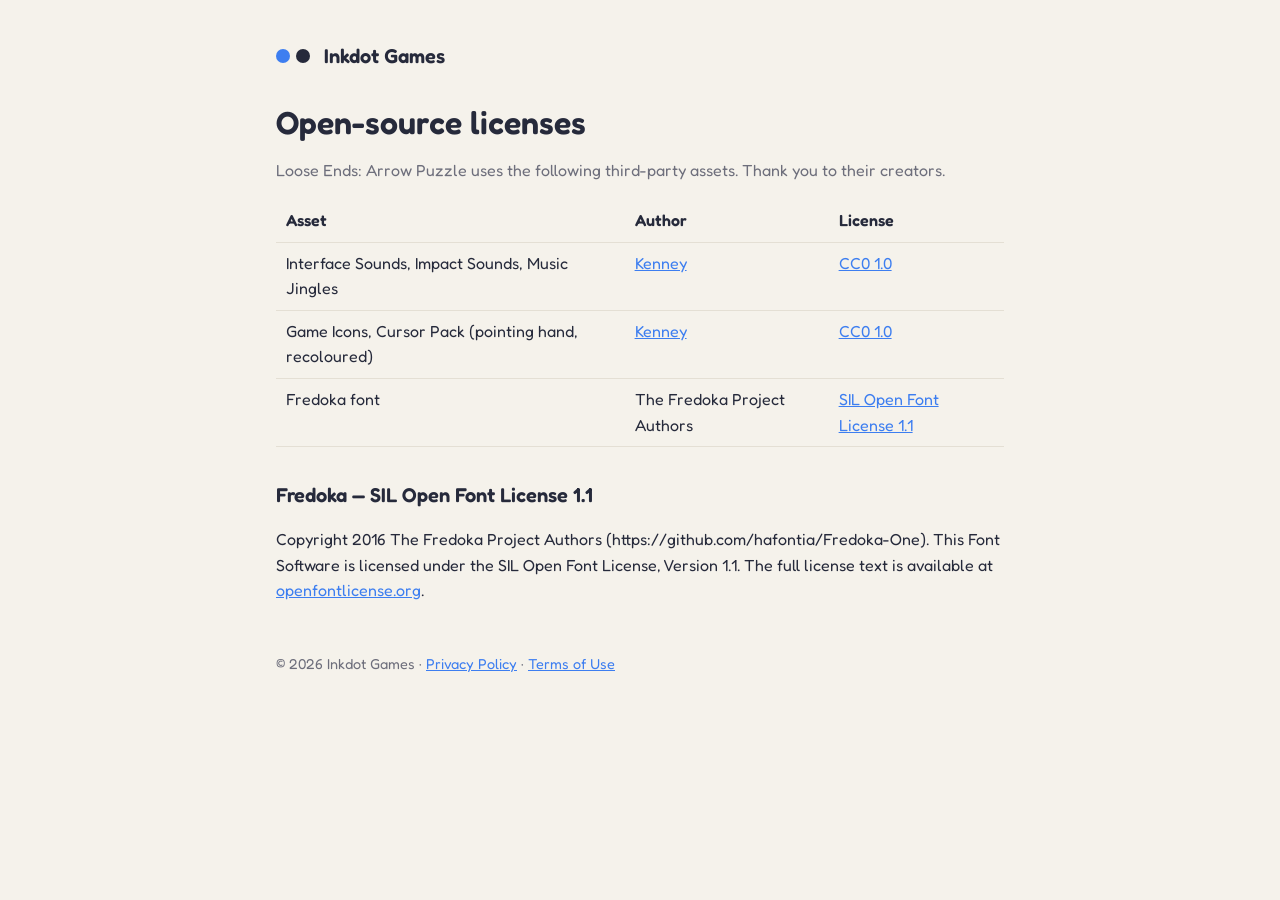
==== licenses/index.html @ 75826fa0 "Inkdot Games site: home, privacy policy, terms, licenses Co-Authored-By: Claude Opus 5.5 <noreply@an" ====
<!doctype html>
<html lang="en">
<head>
  <meta charset="utf-8">
  <meta name="viewport" content="width=device-width, initial-scale=1">
  <title>Open-source Licenses</title>
  <meta name="description" content="Third-party assets used in games by Inkdot Games and their licenses.">
  <link rel="preconnect" href="https://fonts.googleapis.com">
  <link rel="stylesheet" href="https://fonts.googleapis.com/css2?family=Fredoka:wght@400;600&display=swap">
  <link rel="stylesheet" href="/assets/style.css">
</head>
<body>
<main>
  <header class="site"><span class="dot"></span><a href="/">Inkdot Games</a></header>

  <h1>Open-source licenses</h1>
  <p class="muted">Loose Ends: Arrow Puzzle uses the following third-party assets. Thank you to their creators.</p>

  <table>
    <tr><th>Asset</th><th>Author</th><th>License</th></tr>
    <tr>
      <td>Interface Sounds, Impact Sounds, Music Jingles</td>
      <td><a href="https://kenney.nl">Kenney</a></td>
      <td><a href="https://creativecommons.org/publicdomain/zero/1.0/">CC0 1.0</a></td>
    </tr>
    <tr>
      <td>Game Icons, Cursor Pack (pointing hand, recoloured)</td>
      <td><a href="https://kenney.nl">Kenney</a></td>
      <td><a href="https://creativecommons.org/publicdomain/zero/1.0/">CC0 1.0</a></td>
    </tr>
    <tr>
      <td>Fredoka font</td>
      <td>The Fredoka Project Authors</td>
      <td><a href="https://openfontlicense.org">SIL Open Font License 1.1</a></td>
    </tr>
  </table>

  <h2>Fredoka &mdash; SIL Open Font License 1.1</h2>
  <p>Copyright 2016 The Fredoka Project Authors (https://github.com/hafontia/Fredoka-One).
    This Font Software is licensed under the SIL Open Font License, Version 1.1. The full license text is
    available at <a href="https://openfontlicense.org/open-font-license-official-text/">openfontlicense.org</a>.</p>

  <footer>&copy; 2026 Inkdot Games &middot; <a href="/privacy/">Privacy Policy</a> &middot; <a href="/terms/">Terms of Use</a></footer>
</main>
</body>
</html>
---- assets/style.css ----
:root {
  --paper: #F5F2EB;
  --card: #FFFFFF;
  --ink: #262A3B;
  --muted: #6E6F7C;
  --blue: #3D7EF0;
  --line: #E4DFD4;
}

@media (prefers-color-scheme: dark) {
  :root {
    --paper: #1B1D27;
    --card: #242734;
    --ink: #F1EEE6;
    --muted: #A5A6B2;
    --blue: #6FA0FF;
    --line: #343849;
  }
}

* { box-sizing: border-box; }

body {
  margin: 0;
  background: var(--paper);
  color: var(--ink);
  font-family: "Fredoka", system-ui, -apple-system, "Segoe UI", sans-serif;
  font-weight: 400;
  line-height: 1.6;
}

main {
  max-width: 760px;
  margin: 0 auto;
  padding: 40px 16px 64px;
}

header.site {
  display: flex;
  align-items: center;
  gap: 12px;
  margin-bottom: 32px;
}

header.site a { color: var(--ink); text-decoration: none; font-weight: 600; font-size: 1.25rem; }

.dot {
  width: 14px; height: 14px; border-radius: 50%;
  background: var(--blue);
  box-shadow: 20px 0 0 var(--ink);
  margin-right: 22px;
}

h1 { font-weight: 600; font-size: 2rem; line-height: 1.2; margin: 0 0 8px; }
h2 { font-weight: 600; font-size: 1.25rem; margin: 32px 0 8px; }
p, li { color: var(--ink); }
.muted { color: var(--muted); }

.card {
  background: var(--card);
  border-radius: 24px;
  padding: 24px;
  box-shadow: 0 10px 30px rgba(20, 25, 60, 0.08);
  border: 1px solid var(--line);
}

.game {
  display: flex;
  gap: 20px;
  align-items: center;
}

.game img { width: 96px; height: 96px; border-radius: 22px; flex-shrink: 0; }

a { color: var(--blue); }

nav.links { display: flex; flex-wrap: wrap; gap: 12px; margin-top: 16px; }

nav.links a {
  display: inline-block;
  padding: 8px 18px;
  border-radius: 999px;
  background: var(--blue);
  color: #fff;
  text-decoration: none;
  font-weight: 600;
  box-shadow: 0 4px 0 rgba(0, 0, 0, 0.22);
}

table { width: 100%; border-collapse: collapse; margin: 12px 0; }
th, td { text-align: left; padding: 8px 10px; border-bottom: 1px solid var(--line); vertical-align: top; }
th { font-weight: 600; }

footer { margin-top: 48px; font-size: 0.9rem; color: var(--muted); }

@media (max-width: 480px) {
  .game { flex-direction: column; align-items: flex-start; }
  h1 { font-size: 1.6rem; }
}
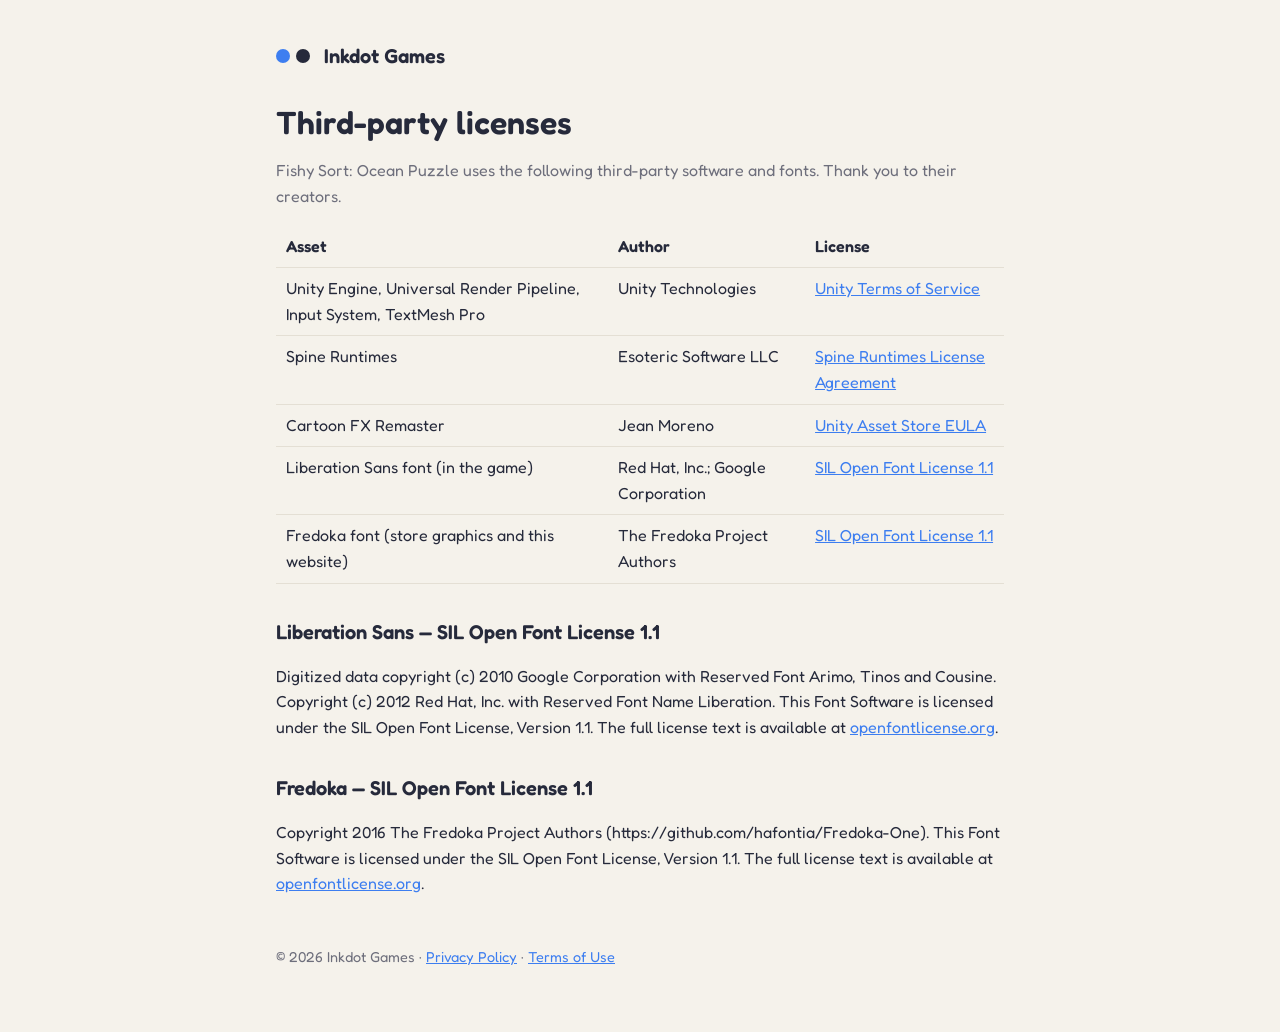
==== commit bf71b6f1: "Site now covers Fishy Sort" ====
--- a/licenses/index.html
+++ b/licenses/index.html
@@ -3,8 +3,8 @@
 <head>
   <meta charset="utf-8">
   <meta name="viewport" content="width=device-width, initial-scale=1">
-  <title>Open-source Licenses</title>
-  <meta name="description" content="Third-party assets used in games by Inkdot Games and their licenses.">
+  <title>Third-party Licenses</title>
+  <meta name="description" content="Third-party software and fonts used in Fishy Sort: Ocean Puzzle and their licenses.">
   <link rel="preconnect" href="https://fonts.googleapis.com">
   <link rel="stylesheet" href="https://fonts.googleapis.com/css2?family=Fredoka:wght@400;600&display=swap">
   <link rel="stylesheet" href="/assets/style.css">
@@ -13,27 +13,43 @@
 <main>
   <header class="site"><span class="dot"></span><a href="/">Inkdot Games</a></header>
 
-  <h1>Open-source licenses</h1>
-  <p class="muted">Loose Ends: Arrow Puzzle uses the following third-party assets. Thank you to their creators.</p>
+  <h1>Third-party licenses</h1>
+  <p class="muted">Fishy Sort: Ocean Puzzle uses the following third-party software and fonts. Thank you to their creators.</p>
 
   <table>
     <tr><th>Asset</th><th>Author</th><th>License</th></tr>
     <tr>
-      <td>Interface Sounds, Impact Sounds, Music Jingles</td>
-      <td><a href="https://kenney.nl">Kenney</a></td>
-      <td><a href="https://creativecommons.org/publicdomain/zero/1.0/">CC0 1.0</a></td>
+      <td>Unity Engine, Universal Render Pipeline, Input System, TextMesh Pro</td>
+      <td>Unity Technologies</td>
+      <td><a href="https://unity.com/legal/terms-of-service">Unity Terms of Service</a></td>
     </tr>
     <tr>
-      <td>Game Icons, Cursor Pack (pointing hand, recoloured)</td>
-      <td><a href="https://kenney.nl">Kenney</a></td>
-      <td><a href="https://creativecommons.org/publicdomain/zero/1.0/">CC0 1.0</a></td>
+      <td>Spine Runtimes</td>
+      <td>Esoteric Software LLC</td>
+      <td><a href="https://esotericsoftware.com/spine-runtimes-license">Spine Runtimes License Agreement</a></td>
     </tr>
     <tr>
-      <td>Fredoka font</td>
+      <td>Cartoon FX Remaster</td>
+      <td>Jean Moreno</td>
+      <td><a href="https://unity.com/legal/as-terms">Unity Asset Store EULA</a></td>
+    </tr>
+    <tr>
+      <td>Liberation Sans font (in the game)</td>
+      <td>Red Hat, Inc.; Google Corporation</td>
+      <td><a href="https://openfontlicense.org">SIL Open Font License 1.1</a></td>
+    </tr>
+    <tr>
+      <td>Fredoka font (store graphics and this website)</td>
       <td>The Fredoka Project Authors</td>
       <td><a href="https://openfontlicense.org">SIL Open Font License 1.1</a></td>
     </tr>
   </table>
+
+  <h2>Liberation Sans &mdash; SIL Open Font License 1.1</h2>
+  <p>Digitized data copyright (c) 2010 Google Corporation with Reserved Font Arimo, Tinos and Cousine.
+    Copyright (c) 2012 Red Hat, Inc. with Reserved Font Name Liberation.
+    This Font Software is licensed under the SIL Open Font License, Version 1.1. The full license text is
+    available at <a href="https://openfontlicense.org/open-font-license-official-text/">openfontlicense.org</a>.</p>
 
   <h2>Fredoka &mdash; SIL Open Font License 1.1</h2>
   <p>Copyright 2016 The Fredoka Project Authors (https://github.com/hafontia/Fredoka-One).
